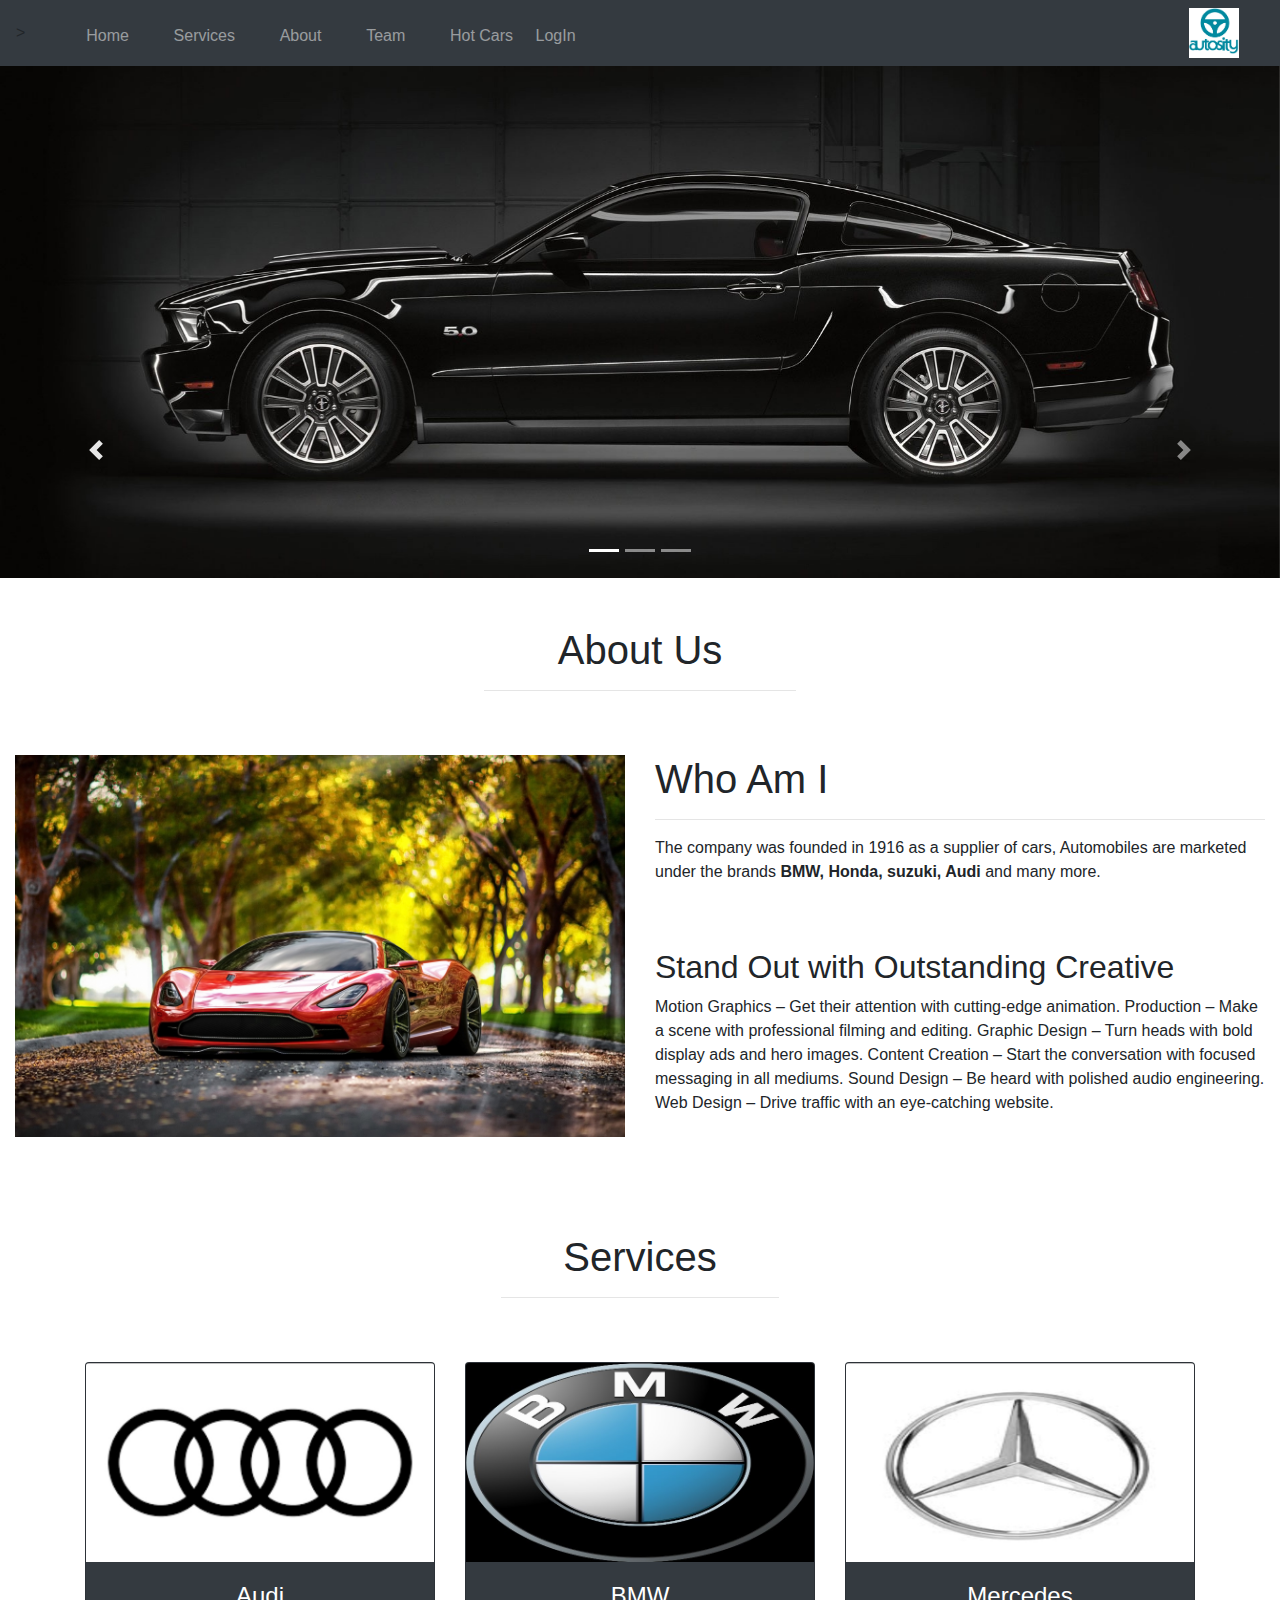
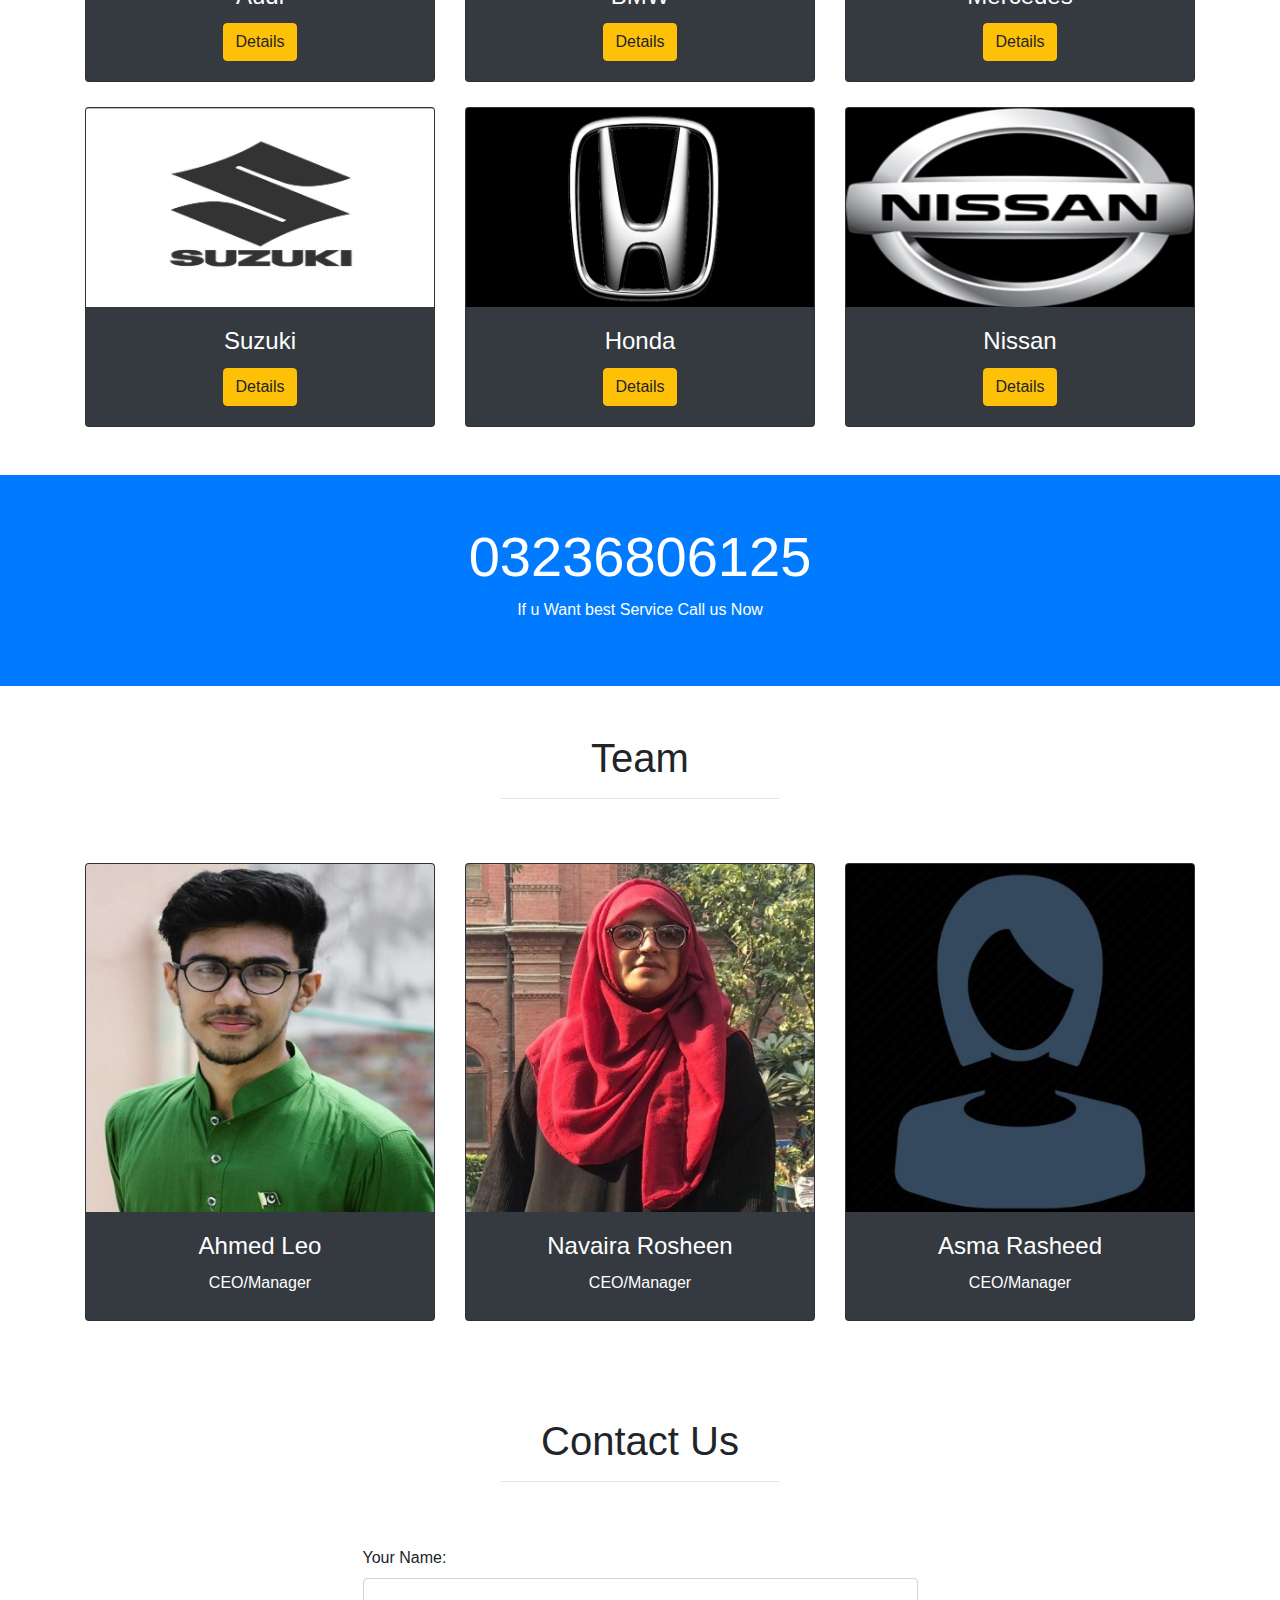
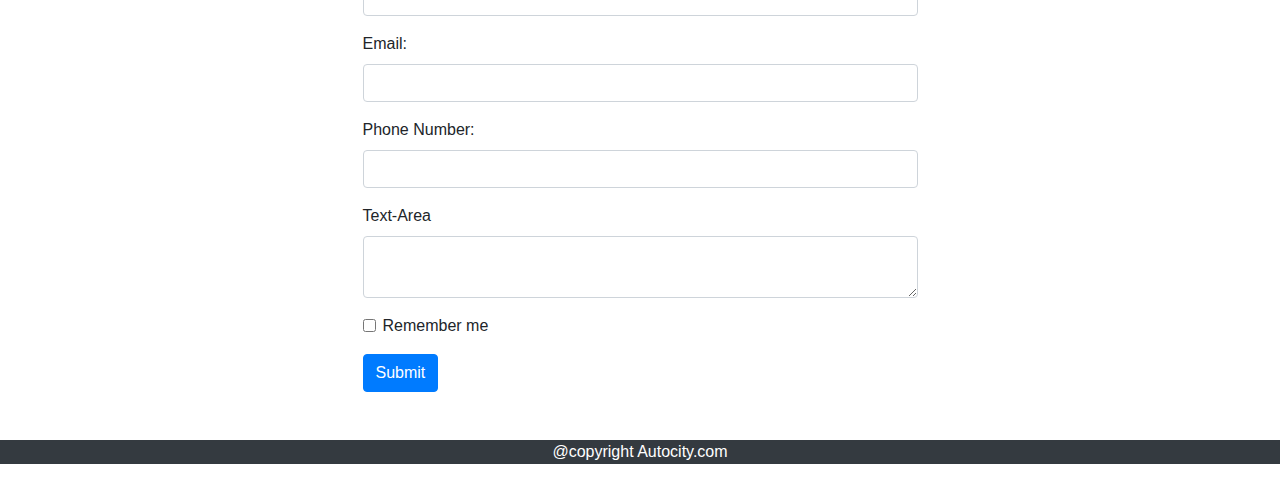
==== index.html @ c29a516c "first commit" ====
<!Doctype HTML>
<html>
<head>
    <title>BOOTSTRAP</title>
    <link rel="stylesheet0" href="bootstrap-4.3.1-dist/css/bootstrap.min.css">
    <link rel="stylesheet" href="style.css">
    <meta charset="UTF-8">
    <meta name="viewport" content="width=device-width, initial-scale=1">
    <link rel="stylesheet" href="https://maxcdn.bootstrapcdn.com/bootstrap/4.3.1/css/bootstrap.min.css">

    <style>
        /* Make the image fully responsive */
        .carousel-inner img {
            width: 100%;
            height: 100%;
        }
        #nav{
            margin-right: 600px;
        }
        #im{
            margin-right: 25px;
            height: 50px;
            width: 50px;
        }
        #car{
            margin-bottom: 25px;
        }
        #car1{
            margin-bottom: 25px;
        }
        #car2{
            margin-bottom: 25px;
        }
    </style>

</head>
<body>
<header id="home-section">
    <nav class="navbar navbar-expand-lg navbar-dark bg-dark position-static">
>

        <div class="collapse navbar-collapse" id="nav">
            <ul class="navbar-nav ml-auto">
                    <li class="nav-item"><a href="#home-section" class="nav-link">Home</a></li> &nbsp;&nbsp;&nbsp;&nbsp;&nbsp;&nbsp;
                    <li class="nav-item"><a href="#services" class="nav-link">Services</a></li>&nbsp;&nbsp;&nbsp;&nbsp;&nbsp;&nbsp;
                    <li class="nav-item"><a href="#About" class="nav-link">About</a></li>&nbsp;&nbsp;&nbsp;&nbsp;&nbsp;&nbsp;
                    <li class="nav-item"><a href="#team" class="nav-link">Team</a></li>&nbsp;&nbsp;&nbsp;&nbsp;&nbsp;&nbsp;
                    <li class="nav-item"><a href="" class="nav-link">Hot Cars</a></li>&nbsp;
                    <li class="nav-item"><a href="home.html" class="nav-link">LogIn</a></li>&nbsp;

            </ul>

        </div>
              <img src="img/logo.jpg" id="im">
    </nav>


    <div id="demo" class="carousel slide" data-ride="carousel">

        <!-- Indicators -->
        <ul class="carousel-indicators">
            <li data-target="#demo" data-slide-to="0" class="active"></li>
            <li data-target="#demo" data-slide-to="1"></li>
            <li data-target="#demo" data-slide-to="2"></li>
        </ul>

        <!-- The slideshow -->
        <div class="carousel-inner">

            <div class="carousel-item active">
                <img src="img/lll.jpg" alt="Los Angeles">
            </div>
            <div class="carousel-item">
                <img src="img/ii1.jpg" alt="Chicago">
            </div>
            <div class="carousel-item">
                <img src="img/ii5.jpg" alt="New York">
            </div>

        </div>
    </div>

            <!-- Left and right controls -->
            <a class="carousel-control-prev" href="#demo" data-slide="prev">
                <span class="carousel-control-prev-icon"></span>
            </a>
            <a class="carousel-control-next" href="#demo" data-slide="next">
                <span class="carousel-control-next-icon"></span>
            </a>

    </div>

</header>

<section id="About">
    <div class="container-fluid">
        <h1 class="text-center text-capitalize pt-5">about us</h1>
        <hr class="w-25 mx-auto pt-5">
        <div class="row mb-5">
            <div class="col-lg-6 col-md-6 col-12" >
                <img src="img/iii.jpg"class="img-fluid" >
            </div>

            <div class="col-lg-6 col-md-6 col-12" >
                <h1>Who Am I</h1>
                <hr>
                <p> The company was founded in 1916 as a supplier of cars,
                    Automobiles are marketed under the brands <b>BMW, Honda, suzuki, Audi</b> and many more.
                </p><br><br>
                  <h2>Stand Out with Outstanding Creative</h2>
                <p>
                    Motion Graphics – Get their attention with cutting-edge animation.
                    Production – Make a scene with professional filming and editing.
                    Graphic Design – Turn heads with bold display ads and hero images.
                    Content Creation – Start the conversation with focused messaging in all mediums.
                    Sound Design – Be heard with polished audio engineering.
                    Web Design – Drive traffic with an eye-catching website.
                </p>

            </div>
        </div>
    </div>
</section>

<section id="services">
    <div class="container">
        <h1 class="text-center text-capitalize pt-5">Services</h1>
        <hr class="w-25 mx-auto pt-5">



        <div class="row text-center mb-5" >
            <div class="col-lg-4 col-md-4 col-12" id="car2">
                <div class="card bg-dark"  >
                    <img class="card-img-top" src="img/l2.jpg" alt="Card image">
                    <div class="card-body">
                        <h4 class="card-title text-white">Audi</h4>
                        <a href="#" class="btn btn-warning">Details</a>
                    </div>
                </div>
            </div>
            <div class="col-lg-4 col-md-4 col-12  " id="car"  >
                <div class="card bg-dark" >
                    <img class="card-img-top" src="img/l5.jpg" alt="Card image">
                    <div class="card-body">
                        <h4 class="card-title text-white">BMW</h4>
                        <a href="#" class="btn btn-warning"> Details</a>
                    </div>
                </div>
            </div>
            <div class="col-lg-4 col-md-4 col-12"  id="car1"  >
                <div class="card bg-dark" >
                    <img class="card-img-top" src="img/l6.jpg" alt="Card image">
                    <div class="card-body">
                        <h4 class="card-title text-white">Mercedes</h4>
                        <a href="#" class="btn btn-warning">Details</a>
                    </div>
                </div>
            </div>

            <div class="col-lg-4 col-md-4 col-12">
                <div class="card bg-dark" >
                    <img class="card-img-top" src="img/l3.jpg" alt="Card image">
                    <div class="card-body ">
                        <h4 class="card-title text-white">Suzuki</h4>
                        <a href="#" class="btn btn-warning">Details</a>
                    </div>
                </div>
            </div>

            <div class="col-lg-4 col-md-4 col-12">
                <div class="card  bg-dark" >
                    <img class="card-img-top" src="img/l10.jpg" alt="Card image">
                    <div class="card-body">
                        <h4 class="card-title text-white">Honda</h4>
                        <a href="#" class="btn btn-warning">Details</a>
                    </div>
                </div>
            </div>
            <div class="col-lg-4 col-md-4 col-12">
                <div class="card bg-dark" >
                    <img class="card-img-top" src="img/l0.jpg" alt="Card image">
                    <div class="card-body">
                        <h4 class="card-title text-white">Nissan</h4>
                        <a href="#" class="btn btn-warning">Details</a>
                    </div>
                </div>
            </div>
        </div>
    </div>
</section>

<section class="bg-primary">
    <article class="py-5 text-center">
        <div>
            <h3 class="display-4 text-white"> 03236806125</h3>
            <p class="text-white"> If u Want best Service Call us Now</p>
        </div>
    </article>

</section>

<section id="team">
    <div class="container" >
        <h1 class="text-center text-capitalize pt-5">Team</h1>
        <hr class="w-25 mx-auto pt-5">



        <div class="row text-center mb-5" >
            <div class="col-lg-4 col-md-4 col-12" >
                <div class="card bg-dark"  >
                    <img class="card-img-top" src="img/team1.jpg" alt="Card image">
                    <div class="card-body">
                        <h4 class="card-title text-white">Ahmed Leo</h4>
                        <h6 class="text-white"> CEO/Manager</h6>
                    </div>
                </div>
            </div>
            <div class="col-lg-4 col-md-4 col-12  "  >
                <div class="card bg-dark" >
                    <img class="card-img-top" src="img/team2.jpg" alt="Card image">
                    <div class="card-body">
                        <h4 class="card-title text-white">Navaira Rosheen</h4>
                        <h6 class="text-white"> CEO/Manager</h6>
                    </div>
                </div>
            </div>
            <div class="col-lg-4 col-md-4 col-12"    >
                <div class="card bg-dark" >
                    <img class="card-img-top" src="img/team4.jpg" alt="Card image">
                    <div class="card-body">
                        <h4 class="card-title text-white">Asma Rasheed</h4>
                        <h6 class="text-white"> CEO/Manager</h6>
                    </div>
                </div>
            </div>
        </div>
    </div>
</section>




<section>
    <div class="container mb-5">
        <h1 class="text-center text-capitalize pt-5">Contact Us</h1>
        <hr class="w-25 mx-auto pt-5">
        <div class="w-50 mx-auto">
            <form action="/action_page.php">
                <div class="form-group">
                    <label for="email">Your Name:</label>
                    <input type="email" class="form-control" id="email">
                </div>
                <div class="form-group">
                    <label for="pwd">Email:</label>
                    <input type="password" class="form-control" id="pwd">
                </div>
                <div class="form-group">
                    <label for="pwd">Phone Number:</label>
                    <input type="number" class="form-control" id="pwd">
                </div>
                <div class="form-group">
                    <label>Text-Area</label>
                    <textarea class="form-control"></textarea>
                </div>
                <div class="form-group form-check">
                    <label class="form-check-label">
                        <input class="form-check-input" type="checkbox"> Remember me
                    </label>
                </div>
                <button type="submit" class="btn btn-primary">Submit</button>
            </form>
        </div>
    </div>
</section>

<footer>
    <p class="text-center bg-dark text-white"> @copyright Autocity.com</p>
</footer>

<script src="https://ajax.googleapis.com/ajax/libs/jquery/3.4.1/jquery.min.js"></script>
<script src="https://cdnjs.cloudflare.com/ajax/libs/popper.js/1.14.7/umd/popper.min.js"></script>
<script src="https://maxcdn.bootstrapcdn.com/bootstrap/4.3.1/js/bootstrap.min.js"></script>
</body>
</html>
---- style.css ----
*{
    margin: 0;
    padding: 0;
    box-sizing: border-box;
}

ul{
    float: right;
    list-style: none;
}
ul li {
    display: inline-block;
    margin-top: 5px;
}
ul li a{
    text-decoration: none;
    color: white;
    padding: 5px 15px 5px 15px;
    border: 1px solid transparent;
    transition: 0.6s ease;
}
ul li a:hover{
    background-color: lightgray;
    color: black;
}
.form{
    background-color: white;
    width: 100%;
    text-align: center;
    padding-left: 80px;
}



.vertical-menu a {
    color: black; /* Black text color */
    display: flow-root; /* Make the links appear below each other */
    display: flow-root; /* Make the links appear below each other */
    padding: 20px; /* Add some padding */
    text-decoration: none; /* Remove underline from links */
    width: 252px;

}

.vertical-menu a.active {
    background-color: lightseagreen; /* Add a green color to the "active/current" link */
    color: white;
}
.vertical-menu a:hover {
    background-color: #ccc; /* Dark grey background on mouse-over */
    text-decoration: none;
}

.myform{
    width: 70%;
    height: 580px;
    text-align: center;
    margin-top: 100px;
    margin-left: 100px;
    padding-left: 100px;
    box-shadow: dimgrey;
    font-size: 1.2em;
}
.myform input{
    width: 200px;
    height: 30px;

}

.submitBtn{
    background-color: rgba(0,0,0,0.1);
    background-color: gray;
    padding: 5px 10px 5px 10px;
    margin: 5px;
    color: black;

}
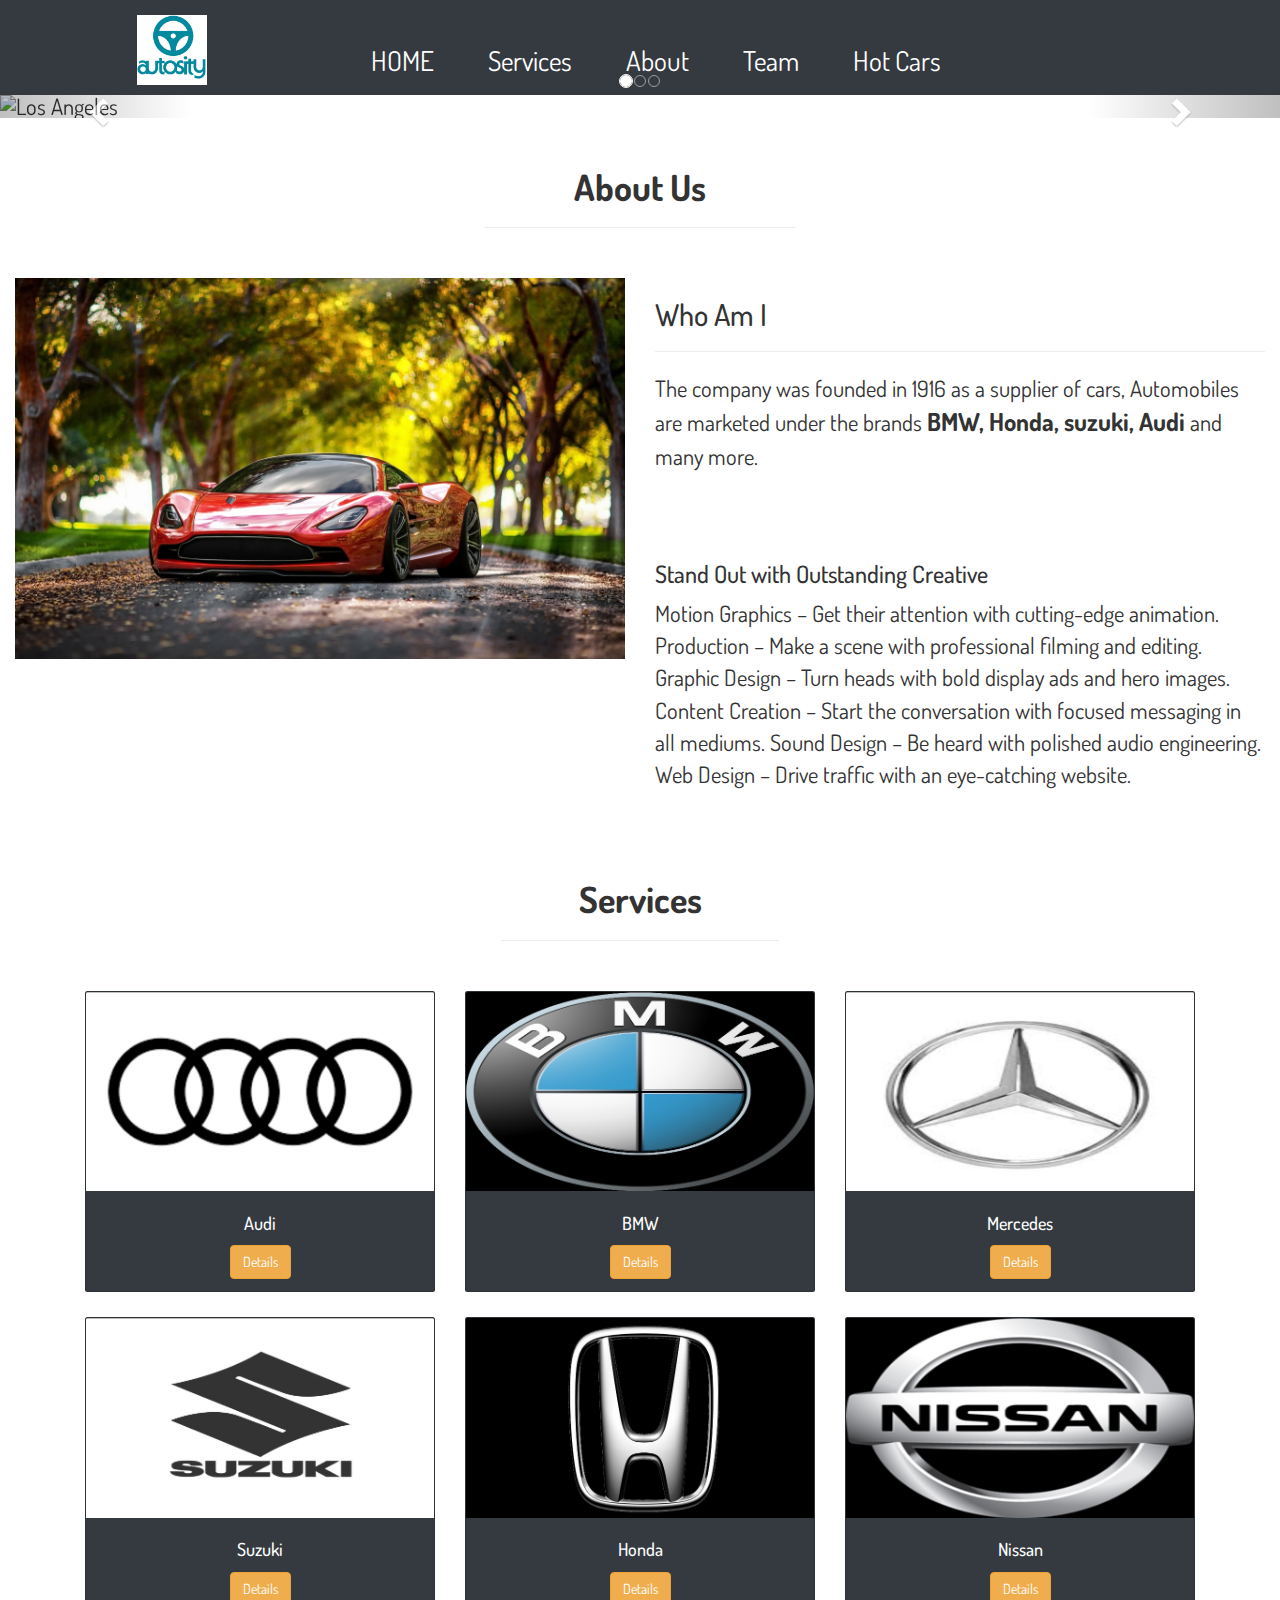
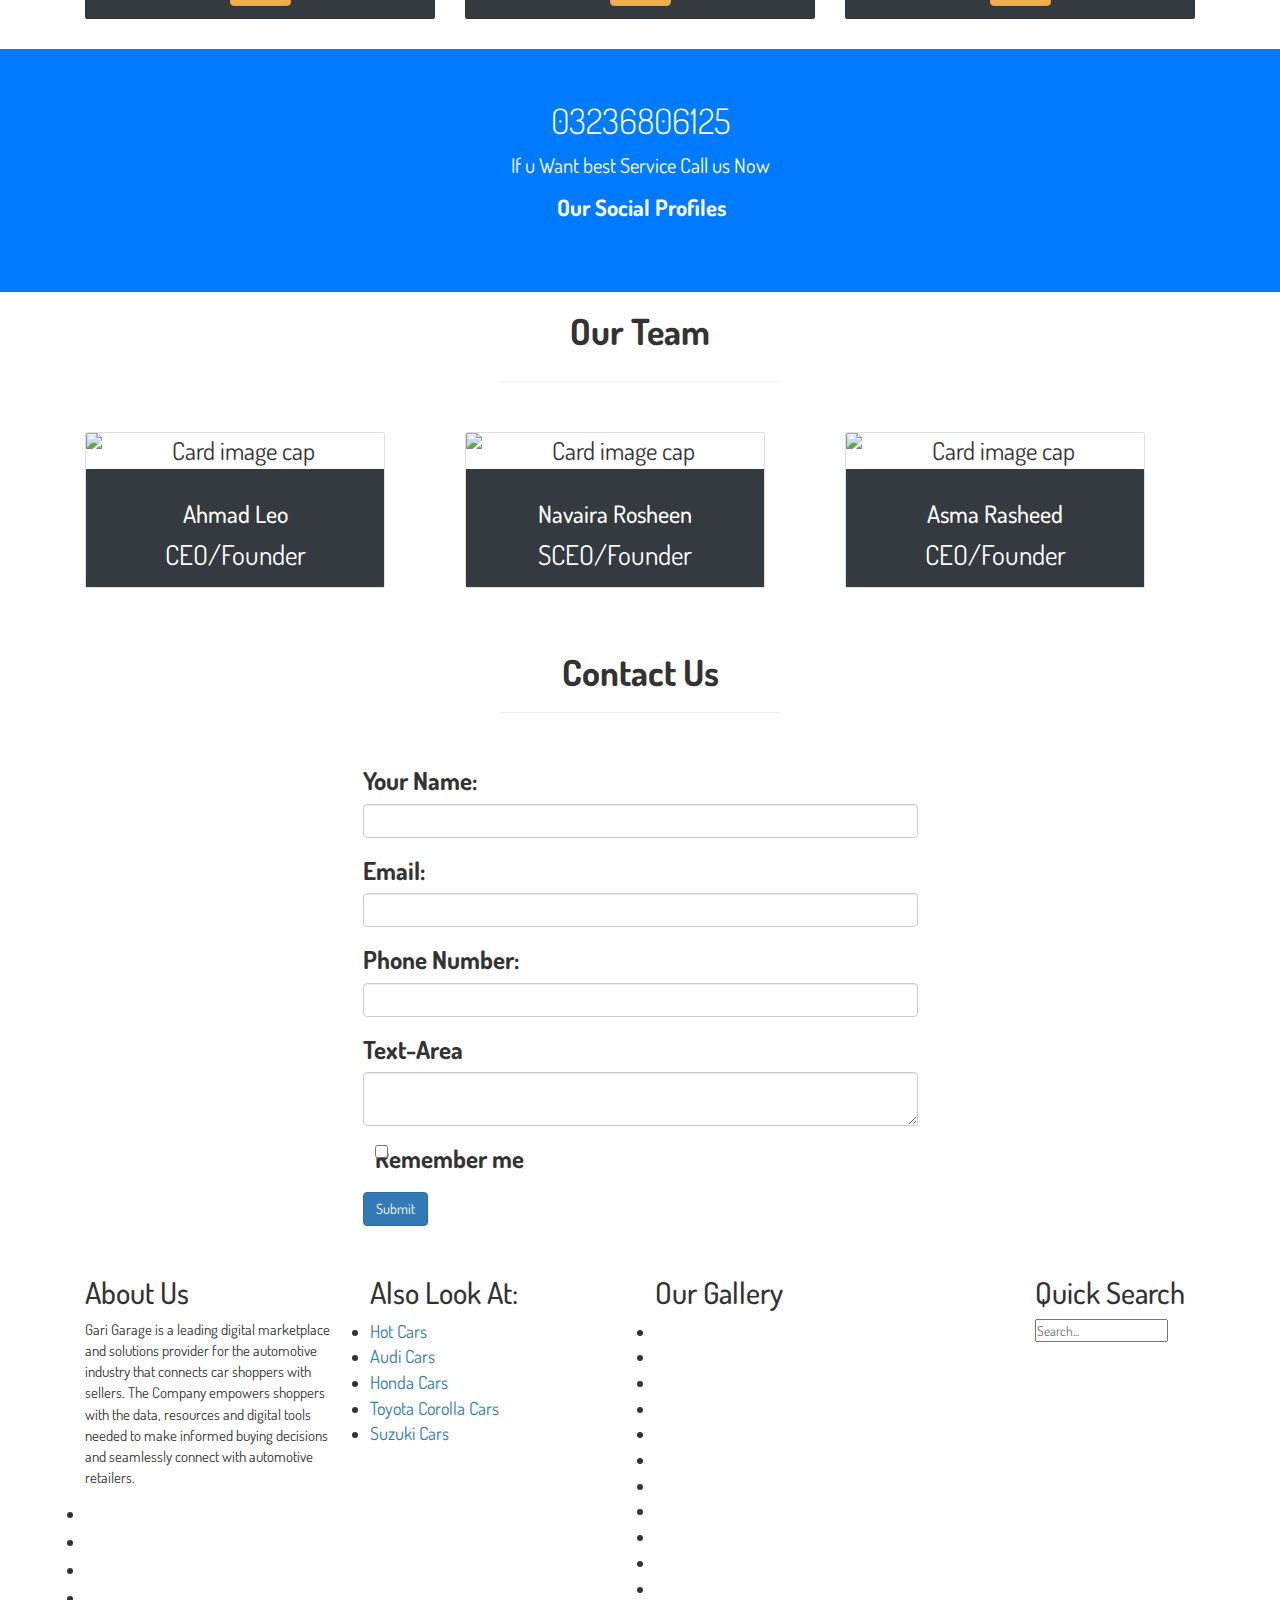
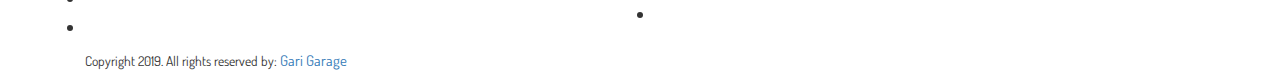
==== commit fb79ca11: "Nabar responsive Asma" ====
--- a/index.html
+++ b/index.html
@@ -1,113 +1,153 @@
 <!Doctype HTML>
 <html>
 <head>
-    <title>BOOTSTRAP</title>
+    <title>Car ShowRoom</title>
+    <meta charset="UTF-8">
+    <meta name="viewport" content="width=device-width, initial-scale=1">
+    <meta http-equiv="X-UA-Compatible" content="ie=edge">
+    <link rel="stylesheet" href="https://maxcdn.bootstrapcdn.com/bootstrap/4.3.1/css/bootstrap.min.css">
+    <link rel="stylesheet" type="text/css" href="font-awesome/css/all.css"><!--link for downloaded font awesome-->
+    <link href="https://fonts.googleapis.com/css?family=Dosis&display=swap" rel="stylesheet">
     <link rel="stylesheet0" href="bootstrap-4.3.1-dist/css/bootstrap.min.css">
     <link rel="stylesheet" href="style.css">
-    <meta charset="UTF-8">
-    <meta name="viewport" content="width=device-width, initial-scale=1">
-    <link rel="stylesheet" href="https://maxcdn.bootstrapcdn.com/bootstrap/4.3.1/css/bootstrap.min.css">
-
+    <link rel="stylesheet" href="https://maxcdn.bootstrapcdn.com/bootstrap/3.4.0/css/bootstrap.min.css">
+    <script src="https://ajax.googleapis.com/ajax/libs/jquery/3.4.1/jquery.min.js"></script>
+    <script src="https://maxcdn.bootstrapcdn.com/bootstrap/3.4.0/js/bootstrap.min.js"></script>
+    <script src="jquery-3.4.1.js"></script>
     <style>
         /* Make the image fully responsive */
         .carousel-inner img {
             width: 100%;
             height: 100%;
         }
-        #nav{
+
+        #nav {
             margin-right: 600px;
         }
-        #im{
+
+        #im {
             margin-right: 25px;
             height: 50px;
             width: 50px;
         }
-        #car{
+
+        #car {
             margin-bottom: 25px;
         }
-        #car1{
+
+        #car1 {
             margin-bottom: 25px;
         }
-        #car2{
+
+        #car2 {
             margin-bottom: 25px;
         }
     </style>
-
+    <script type="text/javascript">
+        $(window).on('scroll', function () {
+            if ($(window).scrollTop()) {
+                $('nav').addClass('black');
+            } else {
+                $('nav').removeClass('black');
+            }
+        });
+        $(document).ready(function () {
+            $('[tool-tip-toggle="tooltip-demo"]').tooltip({
+                placement: 'bottom'
+            });
+        });
+    </script>
 </head>
 <body>
-<header id="home-section">
-    <nav class="navbar navbar-expand-lg navbar-dark bg-dark position-static">
->
-
-        <div class="collapse navbar-collapse" id="nav">
-            <ul class="navbar-nav ml-auto">
-                    <li class="nav-item"><a href="#home-section" class="nav-link">Home</a></li> &nbsp;&nbsp;&nbsp;&nbsp;&nbsp;&nbsp;
-                    <li class="nav-item"><a href="#services" class="nav-link">Services</a></li>&nbsp;&nbsp;&nbsp;&nbsp;&nbsp;&nbsp;
-                    <li class="nav-item"><a href="#About" class="nav-link">About</a></li>&nbsp;&nbsp;&nbsp;&nbsp;&nbsp;&nbsp;
-                    <li class="nav-item"><a href="#team" class="nav-link">Team</a></li>&nbsp;&nbsp;&nbsp;&nbsp;&nbsp;&nbsp;
-                    <li class="nav-item"><a href="" class="nav-link">Hot Cars</a></li>&nbsp;
-                    <li class="nav-item"><a href="home.html" class="nav-link">LogIn</a></li>&nbsp;
-
-            </ul>
-
-        </div>
-              <img src="img/logo.jpg" id="im">
-    </nav>
-
-
-    <div id="demo" class="carousel slide" data-ride="carousel">
-
+<header id="home">
+    <div class="allcontain">
+        <!-- Navbar Up -->
+        <nav class="topnavbar navbar-default topnav bg-dark ">
+            <div class="container">
+                <div class="navbar-header">
+                    <button type="button" class="navbar-toggle collapsed toggle-costume" data-toggle="collapse"
+                            data-target="#upmenu" aria-expanded="false">
+                        <span class="sr-only"> Toggle navigaion</span>
+                        <span class="icon-bar"></span>
+                        <span class="icon-bar"></span>
+                        <span class="icon-bar"></span>
+                    </button>
+                    <a class="navbar-brand logo" href="#"><img src="img/logo.jpg" style="width: 70px; height: 70px;"
+                                                               alt="logo"></a>
+                </div>
+            </div>
+            <div class="collapse navbar-collapse" id="upmenu">
+                <ul class="nav navbar-nav" id="navbarontop">
+                    <li><a href="#home">HOME</a></li>
+                    <li><a href="#services">Services</a></li>
+                    <li><a href="#About">About</a></li>
+                    <li><a href="#team">Team</a></li>
+                    <li><a href="hotCars.html">Hot Cars</a></li>
+                    <li><a href="#search" title="Search"><i class="fa fa-search "></i></a></li>
+                    <li><a href="login.html" title="Login"><i class="fas fa-user-alt "></i></a></li>
+                </ul>
+
+            </div>
+        </nav>
+    </div>
+
+    <div id="myCarousel" class="carousel slide" data-ride="carousel">
         <!-- Indicators -->
-        <ul class="carousel-indicators">
-            <li data-target="#demo" data-slide-to="0" class="active"></li>
-            <li data-target="#demo" data-slide-to="1"></li>
-            <li data-target="#demo" data-slide-to="2"></li>
-        </ul>
-
-        <!-- The slideshow -->
+        <ol class="carousel-indicators">
+            <li data-target="#myCarousel" data-slide-to="0" class="active"></li>
+            <li data-target="#myCarousel" data-slide-to="1"></li>
+            <li data-target="#myCarousel" data-slide-to="2"></li>
+        </ol>
+        <!-- Wrapper for slides -->
         <div class="carousel-inner">
-
-            <div class="carousel-item active">
-                <img src="img/lll.jpg" alt="Los Angeles">
-            </div>
-            <div class="carousel-item">
-                <img src="img/ii1.jpg" alt="Chicago">
-            </div>
-            <div class="carousel-item">
-                <img src="img/ii5.jpg" alt="New York">
-            </div>
-
-        </div>
-    </div>
-
-            <!-- Left and right controls -->
-            <a class="carousel-control-prev" href="#demo" data-slide="prev">
-                <span class="carousel-control-prev-icon"></span>
-            </a>
-            <a class="carousel-control-next" href="#demo" data-slide="next">
-                <span class="carousel-control-next-icon"></span>
-            </a>
-
-    </div>
+            <div class="item active"><img src="img/myAudi.jpg" alt="Los Angeles">
+                <div class="carousel-caption"><h3><b>AutoSity</b></h3>
+                    <p>Online Car Showroom</p>
+                </div>
+            </div>
+            <div class="item"><img src="img/hunda.jpg" alt="Chicago">
+                <div class="carousel-caption"><h3><b>AutoSity</b></h3>
+                    <p>Online Car Showroom</p>
+                </div>
+            </div>
+            <div class="item"><img src="img/ii5.jpg" alt="New York">
+                <div class="carousel-caption"><h3><b>AutoSity</b></h3>
+                    <p>Online Car Showroom</p>
+                </div>
+            </div>
+        </div>
+
+        <!-- Left and right controls -->
+        <a class="left carousel-control" href="#myCarousel" data-slide="prev">
+            <span class="glyphicon glyphicon-chevron-left"></span>
+            <span class="sr-only">Previous</span>
+        </a>
+        <a class="right carousel-control" href="#myCarousel" data-slide="next">
+            <span class="glyphicon glyphicon-chevron-right"></span>
+            <span class="sr-only">Next</span>
+        </a>
+    </div>
+
 
 </header>
+
 
 <section id="About">
     <div class="container-fluid">
-        <h1 class="text-center text-capitalize pt-5">about us</h1>
+        <h1 class="text-center text-capitalize pt-5 font-weight-bold ">about us</h1>
         <hr class="w-25 mx-auto pt-5">
         <div class="row mb-5">
-            <div class="col-lg-6 col-md-6 col-12" >
-                <img src="img/iii.jpg"class="img-fluid" >
-            </div>
-
-            <div class="col-lg-6 col-md-6 col-12" >
-                <h1>Who Am I</h1>
+            <div class="col-lg-6 col-md-6 col-12">
+                <img src="img/iii.jpg" class="img-fluid">
+            </div>
+
+            <div class="col-lg-6 col-md-6 col-12">
+                <h2>Who Am I</h2>
                 <hr>
                 <p> The company was founded in 1916 as a supplier of cars,
                     Automobiles are marketed under the brands <b>BMW, Honda, suzuki, Audi</b> and many more.
                 </p><br><br>
-                  <h2>Stand Out with Outstanding Creative</h2>
+                <h3>Stand Out with Outstanding Creative</h3>
                 <p>
                     Motion Graphics – Get their attention with cutting-edge animation.
                     Production – Make a scene with professional filming and editing.
@@ -124,14 +164,13 @@
 
 <section id="services">
     <div class="container">
-        <h1 class="text-center text-capitalize pt-5">Services</h1>
+        <h1 class="text-center text-capitalize pt-5 font-weight-bold">Services</h1>
         <hr class="w-25 mx-auto pt-5">
 
 
-
-        <div class="row text-center mb-5" >
+        <div class="row text-center mb-5">
             <div class="col-lg-4 col-md-4 col-12" id="car2">
-                <div class="card bg-dark"  >
+                <div class="card bg-dark">
                     <img class="card-img-top" src="img/l2.jpg" alt="Card image">
                     <div class="card-body">
                         <h4 class="card-title text-white">Audi</h4>
@@ -139,8 +178,8 @@
                     </div>
                 </div>
             </div>
-            <div class="col-lg-4 col-md-4 col-12  " id="car"  >
-                <div class="card bg-dark" >
+            <div class="col-lg-4 col-md-4 col-12  " id="car">
+                <div class="card bg-dark">
                     <img class="card-img-top" src="img/l5.jpg" alt="Card image">
                     <div class="card-body">
                         <h4 class="card-title text-white">BMW</h4>
@@ -148,8 +187,8 @@
                     </div>
                 </div>
             </div>
-            <div class="col-lg-4 col-md-4 col-12"  id="car1"  >
-                <div class="card bg-dark" >
+            <div class="col-lg-4 col-md-4 col-12" id="car1">
+                <div class="card bg-dark">
                     <img class="card-img-top" src="img/l6.jpg" alt="Card image">
                     <div class="card-body">
                         <h4 class="card-title text-white">Mercedes</h4>
@@ -159,7 +198,7 @@
             </div>
 
             <div class="col-lg-4 col-md-4 col-12">
-                <div class="card bg-dark" >
+                <div class="card bg-dark">
                     <img class="card-img-top" src="img/l3.jpg" alt="Card image">
                     <div class="card-body ">
                         <h4 class="card-title text-white">Suzuki</h4>
@@ -169,7 +208,7 @@
             </div>
 
             <div class="col-lg-4 col-md-4 col-12">
-                <div class="card  bg-dark" >
+                <div class="card  bg-dark">
                     <img class="card-img-top" src="img/l10.jpg" alt="Card image">
                     <div class="card-body">
                         <h4 class="card-title text-white">Honda</h4>
@@ -178,7 +217,7 @@
                 </div>
             </div>
             <div class="col-lg-4 col-md-4 col-12">
-                <div class="card bg-dark" >
+                <div class="card bg-dark">
                     <img class="card-img-top" src="img/l0.jpg" alt="Card image">
                     <div class="card-body">
                         <h4 class="card-title text-white">Nissan</h4>
@@ -195,56 +234,82 @@
         <div>
             <h3 class="display-4 text-white"> 03236806125</h3>
             <p class="text-white"> If u Want best Service Call us Now</p>
+            <div class="contactinfo-col1">
+                <b>Our Social Profiles</b><br>
+                <div class="social-icons">
+                    <a href="https://www.facebook.com"><span class="fab fa-facebook fb" tool-tip-toggle="tooltip-demo"
+                                                             data-original-title="Facebook"></span></a>
+                    <a href="https://www.twitter.com"><span class="fab fa-twitter tw" tool-tip-toggle="tooltip-demo"
+                                                            data-original-title="Twitter"></span></a>
+                    <a href="https://www.google.com"><span class="fab fa-google-plus in" tool-tip-toggle="tooltip-demo"
+                                                           data-original-title="Google"></span></a>
+                    <a href="https://www.linkedin.com"><span class="fab fa-linkedin ln" tool-tip-toggle="tooltip-demo"
+                                                             data-original-title="Linkedin"></span></a>
+                </div>
+            </div>
         </div>
     </article>
 
 </section>
 
 <section id="team">
-    <div class="container" >
-        <h1 class="text-center text-capitalize pt-5">Team</h1>
-        <hr class="w-25 mx-auto pt-5">
-
-
-
-        <div class="row text-center mb-5" >
-            <div class="col-lg-4 col-md-4 col-12" >
-                <div class="card bg-dark"  >
-                    <img class="card-img-top" src="img/team1.jpg" alt="Card image">
-                    <div class="card-body">
-                        <h4 class="card-title text-white">Ahmed Leo</h4>
-                        <h6 class="text-white"> CEO/Manager</h6>
-                    </div>
-                </div>
-            </div>
-            <div class="col-lg-4 col-md-4 col-12  "  >
-                <div class="card bg-dark" >
-                    <img class="card-img-top" src="img/team2.jpg" alt="Card image">
-                    <div class="card-body">
-                        <h4 class="card-title text-white">Navaira Rosheen</h4>
-                        <h6 class="text-white"> CEO/Manager</h6>
-                    </div>
-                </div>
-            </div>
-            <div class="col-lg-4 col-md-4 col-12"    >
-                <div class="card bg-dark" >
-                    <img class="card-img-top" src="img/team4.jpg" alt="Card image">
-                    <div class="card-body">
-                        <h4 class="card-title text-white">Asma Rasheed</h4>
-                        <h6 class="text-white"> CEO/Manager</h6>
-                    </div>
-                </div>
-            </div>
+    <div class="container">
+        <div class="row">
+            <div class="col-md-12">
+                <div class="content">
+                    <h1 class="text-center text-capitalize  font-weight-bold">Our Team</h1>
+                    <div class="myIcons" style="margin-left: 550px;">
+                        <i class="fas fa-users fa-x pb-5"></i>
+                    </div>
+                </div>
+                <hr class="w-25 mx-auto pt-5 mt-5">
+            </div>
+        </div>
+
+        <div class="row text-center ">
+            <div class="col-lg-4 col-md-4 col-12 mb-4">
+                <div class="card " style="width: 300px; ">
+                    <img class="card-img-top" src="img/AhmadLeo.jpg" alt="Card image cap">
+                    <div class="card-body bg-dark">
+                        <h3 class="card-title text-white">Ahmad Leo</h3>
+                        <p class="card-text text-white">CEO/Founder</p>
+                    </div>
+                </div>
+
+            </div>
+
+            <div class="col-lg-4 col-md-4 col-12">
+
+                <div class="card" style="width: 300px;">
+                    <img class="card-img-top" src="img/NavairRosheen.jpg" alt="Card image cap">
+                    <div class="card-body bg-dark">
+                        <h3 class="card-title text-white">Navaira Rosheen</h3>
+                        <p class="card-text text-white">SCEO/Founder</p>
+                    </div>
+                </div>
+
+            </div>
+
+            <div class="col-lg-4 col-md-4 col-12">
+
+                <div class="card" style="width: 300px;">
+                    <img class="card-img-top" src="img/AsmaRasheed.jpg" alt="Card image cap">
+                    <div class="card-body bg-dark ">
+                        <h3 class="card-title text-white">Asma Rasheed</h3>
+                        <p class="card-text text-white">CEO/Founder</p>
+                    </div>
+                </div>
+
+            </div>
+
         </div>
     </div>
 </section>
-
-
 
 
 <section>
     <div class="container mb-5">
-        <h1 class="text-center text-capitalize pt-5">Contact Us</h1>
+        <h1 class="text-center text-capitalize pt-5 font-weight-bold">Contact Us</h1>
         <hr class="w-25 mx-auto pt-5">
         <div class="w-50 mx-auto">
             <form action="/action_page.php">
@@ -258,7 +323,7 @@
                 </div>
                 <div class="form-group">
                     <label for="pwd">Phone Number:</label>
-                    <input type="number" class="form-control" id="pwd">
+                    <input type="number" class="form-control" id="pwd2">
                 </div>
                 <div class="form-group">
                     <label>Text-Area</label>
@@ -275,9 +340,91 @@
     </div>
 </section>
 
+
+<!--<p class="text-center bg-dark text-white"> @copyright Autocity.com</p>-->
 <footer>
-    <p class="text-center bg-dark text-white"> @copyright Autocity.com</p>
+    <div class="container">
+        <div class="row">
+            <div class="col-md-3">
+                <div class="footer-item">
+                    <div class="about-us">
+                        <h2>About Us</h2>
+                        <p class="align_text">Gari Garage is a leading digital marketplace and solutions
+                            provider for the automotive
+                            industry that connects car shoppers with sellers. The Company empowers shoppers with the
+                            data, resources and digital tools needed to make informed buying decisions and
+                            seamlessly
+                            connect with automotive retailers.</p>
+                        <ul>
+                            <li><a href="https://www.facebook.com/" target="_blank"><i
+                                    class="fa fa-facebook"></i></a>
+                            </li>
+                            <li><a href="https://www.twitter.com/" target="_blank"><i class="fa fa-twitter"></i></a>
+                            </li>
+                            <li><a href="https://www.behance.net/" target="_blank"><i class="fa fa-behance"></i></a>
+                            </li>
+                            <li><a href="https://www.linkedin.com/" target="_blank"><i
+                                    class="fa fa-linkedin"></i></a>
+                            </li>
+                            <li><a href="https://www.drible.com/" target="_blank"><i class="fa fa-dribbble"></i></a>
+                            </li>
+                        </ul>
+                    </div>
+                </div>
+            </div>
+            <div class="col-md-3">
+                <div class="footer-item">
+                    <div class="what-offer">
+                        <h2>Also Look At: </h2>
+                        <ul>
+                            <li><a href="#">Hot Cars</a></li>
+                            <li><a href="#">Audi Cars</a></li>
+                            <li><a href="#">Honda Cars</a></li>
+                            <li><a href="#">Toyota Corolla Cars</a></li>
+                            <li><a href="#">Suzuki Cars</a></li>
+                        </ul>
+                    </div>
+                </div>
+            </div>
+            <div class="col-md-4">
+                <div class="footer-item">
+                    <div class="our-gallery">
+                        <h2>Our Gallery</h2>
+                        <ul>
+                            <li><a href="#"><img src="assets/images/gallery_01.jpg" alt=""></a></li>
+                            <li><a href="#"><img src="assets/images/gallery_02.jpg" alt=""></a></li>
+                            <li><a href="#"><img src="assets/images/gallery_03.jpg" alt=""></a></li>
+                            <li><a href="#"><img src="assets/images/gallery_04.jpg" alt=""></a></li>
+                            <li><a href="#"><img src="assets/images/gallery_05.jpg" alt=""></a></li>
+                            <li><a href="#"><img src="assets/images/gallery_06.jpg" alt=""></a></li>
+                            <li><a href="#"><img src="assets/images/gallery_01.jpg" alt=""></a></li>
+                            <li><a href="#"><img src="assets/images/gallery_02.jpg" alt=""></a></li>
+                            <li><a href="#"><img src="assets/images/gallery_03.jpg" alt=""></a></li>
+                            <li><a href="#"><img src="assets/images/gallery_04.jpg" alt=""></a></li>
+                            <li><a href="#"><img src="assets/images/gallery_05.jpg" alt=""></a></li>
+                            <li><a href="#"><img src="assets/images/gallery_06.jpg" alt=""></a></li>
+                        </ul>
+                    </div>
+                </div>
+            </div>
+            <div class="col-md-2">
+                <div class="footer-item">
+                    <div class="quick-search">
+                        <h2>Quick Search</h2>
+                        <input type="text" class="footer-search" name="s" placeholder="Search..." value=""
+                               autocomplete="off">
+                    </div>
+                </div>
+            </div>
+            <div class="col-md-12">
+                <div class="sub-footer">
+                    <p>Copyright 2019. All rights reserved by: <a href="#">Gari Garage</a></p>
+                </div>
+            </div>
+        </div>
+    </div>
 </footer>
+
 
 <script src="https://ajax.googleapis.com/ajax/libs/jquery/3.4.1/jquery.min.js"></script>
 <script src="https://cdnjs.cloudflare.com/ajax/libs/popper.js/1.14.7/umd/popper.min.js"></script>
--- a/style.css
+++ b/style.css
@@ -2,27 +2,148 @@
     margin: 0;
     padding: 0;
     box-sizing: border-box;
-}
-
-ul{
-    float: right;
-    list-style: none;
-}
-ul li {
-    display: inline-block;
-    margin-top: 5px;
-}
-ul li a{
-    text-decoration: none;
+    font-family: 'Dosis',sans-serif;
+    font-size: 1.1em;
+}
+
+.topnav{
+    background: black;
+}
+.topnavbar .container{
+    margin-left: 107px !important;
+}
+.toggle-costume{
+    float: left;
+}
+#navbarontop{
+    padding-left: 312px;
+    margin-bottom: 5px;
+    height:40px;
+}
+
+#navbarontop  li  a {
+    font-size: 1.1em;
+    padding-top: 0px;
+    padding-bottom: 6px;
+    margin-bottom: 22px;
+    padding-left: 10px;
+    padding-right: 10px!important;
+    margin-left: 34px;
     color: white;
-    padding: 5px 15px 5px 15px;
-    border: 1px solid transparent;
-    transition: 0.6s ease;
-}
-ul li a:hover{
-    background-color: lightgray;
+}
+#navbarontop  li a:hover{
     color: black;
-}
+    background:white;
+    text-decoration: underline;
+    font-size: 1.1em;
+
+
+}nav.black{
+     background: rgba(0,0,0,0.8);
+     height: 80px;
+     padding: 10px 50px;
+     color: white;
+ }
+
+
+
+/*----------------- Navbar On Top Media screen -------------*/
+@media screen and (min-width: 320px) and (max-width: 480px){
+    .topnavbar .container{
+        margin-left: 10px !important;
+    }
+    .logo{
+        position: absolute;
+        top:0px;
+        padding-top: 9px;
+        -webkit-transform: scale(0.5); /* Saf3.1+, Chrome */
+        -moz-transform: scale(0.5); /* FF3.5+ */
+        -ms-transform: scale(0.5); /* IE9 */
+        -o-transform: scale(0.5); /* Opera 10.5+ */
+        transform: scale(0.5);
+    }
+    .toggle-costume{
+        float: right;
+    }
+    #navbarontop{
+        padding-left: 0px;
+        padding-top: 26px;
+        height: 250px;
+    }
+    #navbarontop>li>a{
+        margin-left: 0px;
+        padding-left: 50px;
+        font-size: 13pt;
+        margin-bottom: 10px;
+
+    }
+    .navbar-default .navbar-nav .open .dropdowncostume > li > a {
+        text-align: left;
+        margin-left: 40px;
+    }
+    #upmenu{
+        margin-bottom: 15px;
+    }
+}
+@media screen and (min-width: 481px) and (max-width: 767px){
+    .topnavbar .container{
+        margin-left: 10px !important;
+    }
+    .toggle-costume{
+        float: right;
+    }
+    #navbarontop>button{
+        margin-left:50px;
+
+    }
+    .logo{
+        position: absolute;
+        top:10px;
+        padding-top: 9px;
+        -webkit-transform: scale(0.7); /* Saf3.1+, Chrome */
+        -moz-transform: scale(0.7); /* FF3.5+ */
+        -ms-transform: scale(0.7); /* IE9 */
+        -o-transform: scale(0.7); /* Opera 10.5+ */
+        transform: scale(0.7);
+    }
+    #navbarontop{
+        padding-left: 0px;
+        padding-top: 40px;
+        height: 250px;
+    }
+    #navbarontop>li>a{
+        margin-left: 0px;
+        padding-left: 50px;
+        font-size: 13pt;
+        margin-bottom: 10px;
+
+    }
+    #upmenu{
+        margin-bottom: 15px;
+    }
+}
+@media screen and (min-width: 768px) and (max-width: 1199px){
+    .topnavbar .container {
+        margin-left: 50px !important;
+    }
+    #navbarontop{
+        padding-left: 25%;
+    }
+    #navbarontop > li > a {
+        padding-bottom: 6px;
+        margin-bottom: 22px;
+        padding-left: 0px;
+        padding-right: 0px!important;
+        margin-left: 20px;
+
+    }
+}
+
+
+
+
+
+
 .form{
     background-color: white;
     width: 100%;
@@ -73,5 +194,40 @@
     padding: 5px 10px 5px 10px;
     margin: 5px;
     color: black;
-
-}
+}
+.myIcons{
+    width: 33.33%;
+    float: left;
+    margin-left: 60px;
+}
+.contactinfo-col1{
+    text-align: center;
+    padding-left: 2px;
+}
+.fb{
+    background-color: #3a589b;
+    color:#fff;
+
+}
+.in{
+    background-color: #d6492f;
+    color:#fff;
+    margin-left: 6px;
+}
+.tw{
+    background-color: #32ccfe;
+    color:#fff;
+    margin-left: 6px;
+}
+.ln{
+    background-color: #007bb6;
+    color:#fff;
+    margin-left: 6px;
+}
+.social-icons i{
+    cursor: pointer;
+
+}
+footer{
+    font-size: 0.6em;
+}